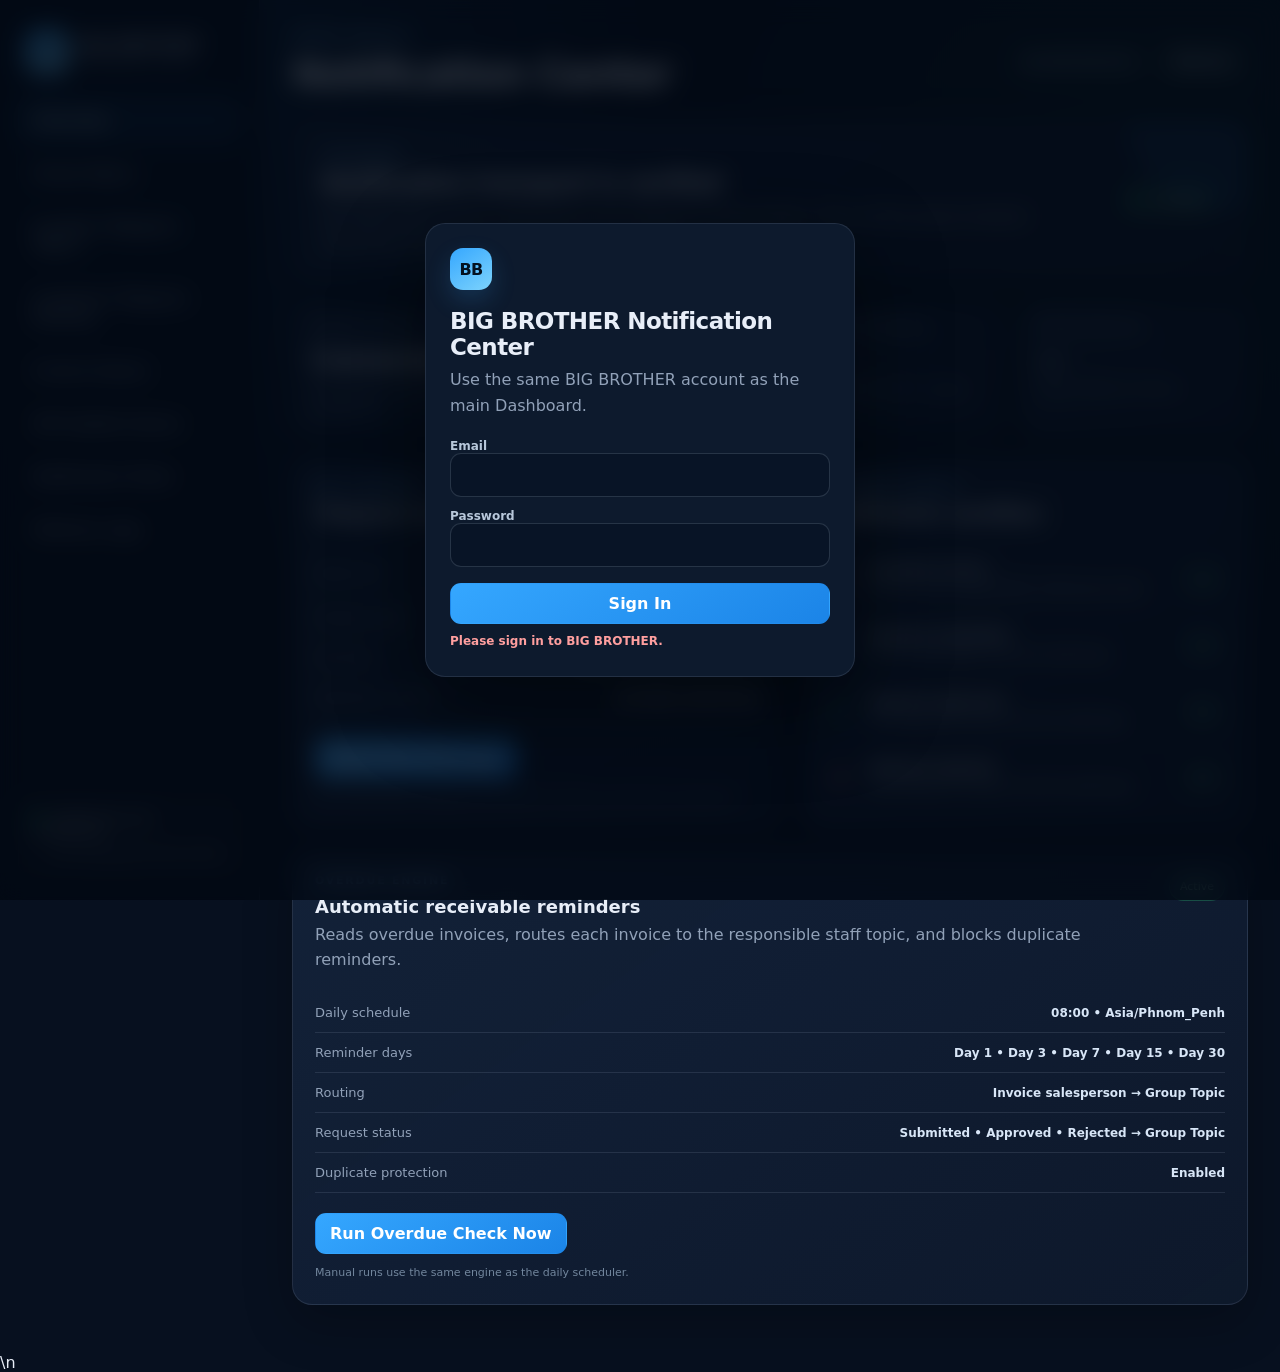
==== index.html @ 509728a0 "Load location Telegram routing manager" ====
<!doctype html>
<html lang="en">
<head>
  <meta charset="utf-8" />
  <meta name="viewport" content="width=device-width, initial-scale=1" />
  <meta name="theme-color" content="#0b1220" />
  <title>BIG BROTHER • Notification Center</title>
  <link rel="stylesheet" href="styles.css?v=20260920-artelegram2" />
  <link rel="stylesheet" href="admin.css?v=20260920-artelegram2" />
  <link rel="stylesheet" href="customer-invoice-routing-v1.css?v=20260920-artelegram2" />
</head>
<body>
  <div class="app-shell">
    <aside class="sidebar">
      <div class="brand">
        <div class="brand-mark">BB</div>
        <div>
          <strong>BIG BROTHER</strong>
          <span>Notification Center</span>
        </div>
      </div>

      <nav class="nav" aria-label="Notification Center navigation">
        <button class="nav-item active" data-page="overview">Overview</button>
        <button class="nav-item" data-page="staff">Group Topics</button>
        <button class="nav-item" data-page="customers">Customer Telegram Routing</button>
        <button class="nav-item" data-page="invoiceQueue">Invoice Queue</button>
        <button class="nav-item" data-page="arQueue">A/R Update Queue</button>
        <button class="nav-item" data-page="rules">Notification Rules</button>
        <button class="nav-item" data-page="logs">Delivery Logs</button>
      </nav>

      <div class="sidebar-note">
        <span class="dot ok"></span>
        Notification-only architecture
        <small>No invoice/payment write controls</small>
      </div>
    </aside>

    <main class="main">
      <header class="topbar">
        <div>
          <p class="eyebrow">ADMIN MODULE</p>
          <h1 id="pageTitle">Notification Center</h1>
        </div>
        <div class="topbar-actions">
          <span class="environment">BIG BROTHER DEV</span>
          <button id="refreshBtn" class="btn secondary">Refresh</button>
        </div>
      </header>

      <section class="page active" id="page-overview">
        <div class="hero panel">
          <div>
            <p class="eyebrow">TELEGRAM</p>
            <h2>Notification transport is verified</h2>
            <p>BIG BROTHER routes notifications into Telegram group topics. The control panel remains separated from all accounting write functions.</p>
          </div>
          <div class="hero-badge">
            <span class="dot ok"></span>
            Verified
          </div>
        </div>

        <div class="stats-grid">
          <article class="stat-card panel">
            <span>Telegram Delivery</span>
            <strong>Connected</strong>
            <small>Group/topic delivery supported</small>
          </article>
          <article class="stat-card panel">
            <span>Accounting Writes</span>
            <strong class="safe">Blocked</strong>
            <small>No clear / approve / reject via Telegram</small>
          </article>
          <article class="stat-card panel">
            <span>Group Topic Mappings</span>
            <strong id="staffCount">—</strong>
            <small>Responsible staff → group topic</small>
          </article>
          <article class="stat-card panel">
            <span>Recent Deliveries</span>
            <strong id="deliveryCount">—</strong>
            <small>Topic delivery history</small>
          </article>
        </div>

        <div class="two-col">
          <section class="panel section-card">
            <div class="section-head">
              <div>
                <p class="eyebrow">BOT CONTROL</p>
                <h3>Telegram notification bot</h3>
              </div>
              <span class="status-pill success">Transport verified</span>
            </div>
            <div class="detail-list">
              <div><span>Admin API</span><code>bb-notification-admin</code></div>
              <div><span>Routing mode</span><strong>Group Chat ID + Topic ID</strong></div>
              <div><span>Bot token</span><strong>Stored in Supabase Secrets</strong></div>
              <div><span>Repository access</span><strong>No token stored here</strong></div>
            </div>
            <button id="testMessageBtn" class="btn primary">Send Test Message</button>
            <p id="testMessageHint" class="hint">Use a Group Topic mapping's Test button to verify an exact topic destination.</p>
          </section>

          <section class="panel section-card">
            <div class="section-head">
              <div>
                <p class="eyebrow">PLANNED EVENTS</p>
                <h3>Notification workflow</h3>
              </div>
            </div>
            <div class="event-list">
              <div class="event-row"><span class="event-icon danger">!</span><div><strong>Overdue invoice</strong><small>Route to the responsible staff group topic</small></div><span class="status-pill pending">Next</span></div>
              <div class="event-row"><span class="event-icon">↗</span><div><strong>Request submitted</strong><small>Post confirmation into the staff topic</small></div><span class="status-pill pending">Planned</span></div>
              <div class="event-row"><span class="event-icon success">✓</span><div><strong>Request approved</strong><small>Post approval result into the staff topic</small></div><span class="status-pill pending">Planned</span></div>
              <div class="event-row"><span class="event-icon danger">×</span><div><strong>Request rejected</strong><small>Post rejection reason into the staff topic</small></div><span class="status-pill pending">Planned</span></div>
            </div>
          </section>
        </div>
      </section>

      <section class="page" id="page-staff">
        <div class="panel section-card">
          <div class="section-head">
            <div>
              <p class="eyebrow">TELEGRAM GROUP ROUTING</p>
              <h2>Staff ↔ Group Topic mapping</h2>
              <p>Map each responsible staff member to a topic inside your BIG BROTHER Telegram forum group.</p>
            </div>
            <button class="btn primary">Add Group Topic</button>
          </div>
          <div class="empty-state">
            <div class="empty-icon">#</div>
            <h3>No group topic mappings yet</h3>
            <p>Add a staff → group/topic route to begin tracking notifications as a team.</p>
          </div>
        </div>
      </section>

      <section class="page" id="page-customers">
        <div class="panel section-card">
          <div class="section-head">
            <div>
              <p class="eyebrow">CUSTOMER TELEGRAM ROUTING</p>
              <h2>Customer Telegram Routing</h2>
              <p>Choose which customers receive invoice pictures and A/R cleared updates, using one verified Telegram group/topic destination.</p>
            </div>
          </div>
          <div id="customerInvoiceRoutingContent" class="empty-state">
            <div class="empty-icon">✈</div>
            <h3>Loading customer routes…</h3>
            <p>Customer Telegram routing will appear here.</p>
          </div>
        </div>
      </section>

      <section class="page" id="page-invoiceQueue">
        <div class="panel section-card">
          <div class="section-head">
            <div>
              <p class="eyebrow">TELEGRAM INVOICE DELIVERY</p>
              <h2>Invoice Queue</h2>
              <p>Exact invoice jobs created after accounting confirms Send Invoice. The bot never scans customers to guess what to send.</p>
            </div>
          </div>
          <div id="invoiceQueueContent" class="empty-state">
            <div class="empty-icon">≡</div>
            <h3>No invoice jobs yet</h3>
            <p>Completed invoices confirmed for Telegram will appear here.</p>
          </div>
        </div>
      </section>

      <section class="page" id="page-arQueue">
        <div class="panel section-card">
          <div class="section-head">
            <div>
              <p class="eyebrow">CUSTOMER RECEIVABLE UPDATES</p>
              <h2>A/R Update Queue</h2>
              <p>Exact payment events confirmed by accounting. The bot sends cleared-invoice information and the customer's latest outstanding only after staff confirmation.</p>
            </div>
          </div>
          <div id="arQueueContent" class="empty-state">
            <div class="empty-icon">≡</div>
            <h3>No A/R update jobs yet</h3>
            <p>Eligible cleared receivables confirmed for Telegram will appear here.</p>
          </div>
        </div>
      </section>

      <section class="page" id="page-rules">
        <div class="panel section-card">
          <div class="section-head">
            <div>
              <p class="eyebrow">RULES</p>
              <h2>Notification controls</h2>
              <p>These controls are saved in Supabase and evaluated by the notification service.</p>
            </div>
          </div>
          <div class="rules-list">
            <label class="rule-row"><div><strong>Overdue invoice alerts</strong><small>Post when an assigned invoice becomes overdue.</small></div><input type="checkbox" checked disabled /></label>
            <label class="rule-row"><div><strong>Request submitted confirmation</strong><small>Post when the staff request reaches the system.</small></div><input type="checkbox" checked disabled /></label>
            <label class="rule-row"><div><strong>Approved result</strong><small>Post after admin approval.</small></div><input type="checkbox" checked disabled /></label>
            <label class="rule-row"><div><strong>Rejected result</strong><small>Post the rejection result and reason.</small></div><input type="checkbox" checked disabled /></label>
            <label class="rule-row"><div><strong>Customer invoice sharing</strong><small>Allow confirmed invoice pictures to be sent only to customers with Telegram Invoice enabled.</small></div><input type="checkbox" checked disabled /></label>
            <label class="rule-row"><div><strong>Customer A/R cleared updates</strong><small>After accounting fully clears an invoice, offer a Telegram update with the cleared invoice and latest customer outstanding.</small></div><input type="checkbox" checked disabled /></label>
          </div>
          <div class="reminder-box">
            <strong>Default overdue reminder plan</strong>
            <div class="chips"><span>Day 1</span><span>Day 3</span><span>Day 7</span><span>Day 15</span><span>Day 30</span></div>
            <small>Duplicate protection will prevent the same reminder from being sent twice.</small>
          </div>
        </div>
      </section>

      <section class="page" id="page-logs">
        <div class="panel section-card">
          <div class="section-head">
            <div>
              <p class="eyebrow">DELIVERY LOG</p>
              <h2>Telegram group/topic history</h2>
              <p>Successful and failed topic deliveries appear here without exposing the bot token.</p>
            </div>
          </div>
          <div class="empty-state">
            <div class="empty-icon">≡</div>
            <h3>No Telegram deliveries logged yet</h3>
            <p>Send a topic test notification and it will appear here.</p>
          </div>
        </div>
      </section>
    </main>
  </div>

  <div id="toast" class="toast" role="status" aria-live="polite"></div>
  <script src="app.js?v=20260920-artelegram2"></script>
  <script src="group-routing-v1.js?v=20260919-3"></script>
  <script src="customer-invoice-routing-v1.js?v=20260920-artelegram2"></script>
  <script src="customer-ar-routing-v1.js?v=20260920-artelegram2"></script>
  <script src="overdue-v1.js?v=20260920-artelegram2"></script>
<script src="location-routing-v1.js?v=20261002-1"></script>\n</body>
</html>
---- styles.css ----
@import url("admin.css");

:root {
  color-scheme: dark;
  --bg: #07101f;
  --panel: rgba(15, 26, 45, 0.88);
  --panel-2: rgba(20, 35, 59, 0.92);
  --border: rgba(148, 163, 184, 0.16);
  --text: #e8eef8;
  --muted: #91a1b8;
  --primary: #35a7ff;
  --primary-2: #1b84e7;
  --success: #33d17a;
  --danger: #ff6b6b;
  --warning: #f5c451;
  --shadow: 0 18px 50px rgba(0, 0, 0, 0.24);
  font-family: Inter, ui-sans-serif, system-ui, -apple-system, BlinkMacSystemFont, "Segoe UI", sans-serif;
}

* { box-sizing: border-box; }
body {
  margin: 0;
  min-height: 100vh;
  background:
    radial-gradient(circle at 10% 5%, rgba(53,167,255,.13), transparent 30%),
    radial-gradient(circle at 90% 15%, rgba(51,209,122,.08), transparent 28%),
    var(--bg);
  color: var(--text);
}
button, input { font: inherit; }
button { color: inherit; }

.app-shell { min-height: 100vh; display: grid; grid-template-columns: 260px 1fr; }
.sidebar {
  border-right: 1px solid var(--border);
  background: rgba(6, 14, 27, .86);
  backdrop-filter: blur(18px);
  padding: 24px 18px;
  position: sticky;
  top: 0;
  height: 100vh;
  display: flex;
  flex-direction: column;
}
.brand { display: flex; align-items: center; gap: 12px; padding: 6px 8px 26px; }
.brand-mark {
  width: 42px; height: 42px; display: grid; place-items: center;
  border-radius: 13px; font-weight: 900; letter-spacing: -.04em;
  background: linear-gradient(145deg, var(--primary), #7dd3fc);
  color: #041120; box-shadow: 0 10px 24px rgba(53,167,255,.18);
}
.brand strong { display: block; font-size: 14px; letter-spacing: .08em; }
.brand span { display: block; color: var(--muted); font-size: 12px; margin-top: 2px; }
.nav { display: grid; gap: 8px; }
.nav-item {
  border: 1px solid transparent; background: transparent; text-align: left;
  padding: 12px 14px; border-radius: 12px; cursor: pointer; color: #b8c6d9;
  transition: .18s ease;
}
.nav-item:hover { background: rgba(255,255,255,.035); }
.nav-item.active { color: white; border-color: rgba(53,167,255,.25); background: rgba(53,167,255,.11); }
.sidebar-note {
  margin-top: auto; border: 1px solid var(--border); background: rgba(255,255,255,.025);
  padding: 14px; border-radius: 14px; font-size: 12px; color: #cbd5e1;
}
.sidebar-note small { display: block; margin: 7px 0 0 18px; color: var(--muted); line-height: 1.4; }
.dot { width: 9px; height: 9px; border-radius: 50%; display: inline-block; margin-right: 8px; background: var(--muted); box-shadow: 0 0 0 4px rgba(148,163,184,.08); }
.dot.ok { background: var(--success); box-shadow: 0 0 0 4px rgba(51,209,122,.09); }

.main { min-width: 0; padding: 28px 32px 48px; }
.topbar { display: flex; align-items: center; justify-content: space-between; gap: 18px; margin-bottom: 24px; }
h1, h2, h3, p { margin-top: 0; }
h1 { margin-bottom: 0; font-size: clamp(26px, 3vw, 38px); letter-spacing: -.04em; }
h2 { margin-bottom: 8px; font-size: 23px; letter-spacing: -.025em; }
h3 { margin-bottom: 5px; font-size: 18px; }
p { color: var(--muted); line-height: 1.6; }
.eyebrow { margin: 0 0 6px; font-size: 11px; letter-spacing: .16em; font-weight: 800; color: #7fbff3; }
.topbar-actions { display: flex; align-items: center; gap: 10px; }
.environment { font-size: 12px; color: #a9bdd5; border: 1px solid var(--border); background: rgba(255,255,255,.025); border-radius: 999px; padding: 8px 11px; }
.panel { background: linear-gradient(145deg, var(--panel-2), var(--panel)); border: 1px solid var(--border); border-radius: 20px; box-shadow: var(--shadow); }
.hero { display: flex; align-items: center; justify-content: space-between; gap: 24px; padding: 26px 28px; margin-bottom: 18px; overflow: hidden; position: relative; }
.hero::after { content: ""; position: absolute; width: 190px; height: 190px; right: -70px; top: -100px; border-radius: 50%; background: rgba(53,167,255,.12); filter: blur(4px); }
.hero p:last-child { margin-bottom: 0; max-width: 800px; }
.hero-badge { flex: 0 0 auto; border: 1px solid rgba(51,209,122,.22); background: rgba(51,209,122,.08); padding: 10px 14px; border-radius: 999px; font-size: 13px; color: #bcf5d0; z-index: 1; }
.stats-grid { display: grid; grid-template-columns: repeat(4, minmax(0,1fr)); gap: 14px; margin-bottom: 18px; }
.stat-card { padding: 19px; min-height: 128px; display: flex; flex-direction: column; }
.stat-card span { color: var(--muted); font-size: 12px; }
.stat-card strong { font-size: 24px; margin: 12px 0 7px; letter-spacing: -.025em; }
.stat-card strong.safe { color: #8ef0b4; }
.stat-card small { color: #70839b; line-height: 1.4; }
.two-col { display: grid; grid-template-columns: minmax(0,1.05fr) minmax(0,.95fr); gap: 18px; }
.section-card { padding: 22px; }
.section-head { display: flex; align-items: flex-start; justify-content: space-between; gap: 18px; margin-bottom: 20px; }
.section-head p:last-child { margin-bottom: 0; }
.status-pill { border-radius: 999px; font-size: 11px; padding: 7px 10px; white-space: nowrap; border: 1px solid var(--border); color: #b8c5d6; }
.status-pill.success { color: #baf4cf; border-color: rgba(51,209,122,.22); background: rgba(51,209,122,.07); }
.status-pill.pending { color: #f4dda2; border-color: rgba(245,196,81,.18); background: rgba(245,196,81,.06); }
.detail-list { display: grid; gap: 0; margin: 8px 0 20px; }
.detail-list > div { display: flex; align-items: center; justify-content: space-between; gap: 18px; padding: 12px 0; border-bottom: 1px solid var(--border); }
.detail-list span { color: var(--muted); font-size: 13px; }
.detail-list strong, .detail-list code { font-size: 12px; text-align: right; color: #d8e6f7; }
.detail-list code { background: rgba(255,255,255,.035); padding: 5px 7px; border-radius: 7px; }
.btn { border-radius: 11px; border: 1px solid var(--border); padding: 10px 14px; cursor: pointer; transition: .16s ease; }
.btn:disabled { opacity: .45; cursor: not-allowed; }
.btn.primary { background: linear-gradient(145deg, var(--primary), var(--primary-2)); color: white; border-color: transparent; font-weight: 750; }
.btn.primary:not(:disabled):hover { transform: translateY(-1px); filter: brightness(1.06); }
.btn.secondary { background: rgba(255,255,255,.035); color: #d6e2f2; }
.btn.secondary:hover { background: rgba(255,255,255,.065); }
.hint { font-size: 11px; margin: 10px 0 0; color: #72869d; }
.event-list { display: grid; gap: 4px; }
.event-row { display: grid; grid-template-columns: 34px 1fr auto; gap: 10px; align-items: center; padding: 12px 0; border-bottom: 1px solid var(--border); }
.event-row:last-child { border-bottom: 0; }
.event-row strong { display: block; font-size: 13px; margin-bottom: 2px; }
.event-row small { color: var(--muted); line-height: 1.35; }
.event-icon { width: 29px; height: 29px; display: grid; place-items: center; border-radius: 9px; background: rgba(53,167,255,.08); color: #8fcaf7; font-weight: 900; }
.event-icon.success { color: #8ef0b4; background: rgba(51,209,122,.08); }
.event-icon.danger { color: #ff9a9a; background: rgba(255,107,107,.08); }
.page { display: none; }
.page.active { display: block; animation: fade .18s ease; }
@keyframes fade { from { opacity: .5; transform: translateY(3px); } to { opacity: 1; transform: translateY(0); } }
.empty-state { padding: 64px 20px; text-align: center; border: 1px dashed rgba(148,163,184,.18); border-radius: 16px; background: rgba(255,255,255,.018); }
.empty-icon { width: 52px; height: 52px; border-radius: 15px; display: grid; place-items: center; margin: 0 auto 14px; background: rgba(53,167,255,.09); border: 1px solid rgba(53,167,255,.15); color: #8ccafa; font-weight: 900; font-size: 21px; }
.empty-state p { margin: 0; font-size: 13px; }
.rules-list { display: grid; gap: 10px; }
.rule-row { display: flex; align-items: center; justify-content: space-between; gap: 22px; border: 1px solid var(--border); background: rgba(255,255,255,.018); padding: 16px; border-radius: 14px; }
.rule-row strong, .rule-row small { display: block; }
.rule-row strong { font-size: 13px; margin-bottom: 4px; }
.rule-row small { color: var(--muted); line-height: 1.4; }
.rule-row input { width: 18px; height: 18px; accent-color: var(--primary); }
.reminder-box { margin-top: 18px; border: 1px solid rgba(53,167,255,.16); background: rgba(53,167,255,.05); border-radius: 15px; padding: 17px; }
.reminder-box > strong { display: block; font-size: 13px; }
.reminder-box small { color: var(--muted); }
.chips { display: flex; flex-wrap: wrap; gap: 8px; margin: 12px 0; }
.chips span { border: 1px solid rgba(53,167,255,.18); background: rgba(53,167,255,.07); color: #a7d8fb; border-radius: 999px; padding: 6px 9px; font-size: 11px; }
.toast { position: fixed; right: 22px; bottom: 22px; max-width: 360px; opacity: 0; pointer-events: none; transform: translateY(10px); transition: .2s ease; background: #111f34; border: 1px solid var(--border); box-shadow: var(--shadow); color: #dbe8f7; padding: 12px 14px; border-radius: 12px; font-size: 12px; }
.toast.show { opacity: 1; transform: translateY(0); }

@media (max-width: 1050px) {
  .stats-grid { grid-template-columns: repeat(2, minmax(0,1fr)); }
  .two-col { grid-template-columns: 1fr; }
}
@media (max-width: 760px) {
  .app-shell { grid-template-columns: 1fr; }
  .sidebar { position: static; height: auto; border-right: 0; border-bottom: 1px solid var(--border); padding: 15px; }
  .brand { padding-bottom: 14px; }
  .nav { display: flex; overflow-x: auto; }
  .nav-item { flex: 0 0 auto; white-space: nowrap; }
  .sidebar-note { display: none; }
  .main { padding: 20px 15px 36px; }
  .topbar { align-items: flex-start; }
  .environment { display: none; }
  .hero { align-items: flex-start; flex-direction: column; }
  .stats-grid { grid-template-columns: 1fr; }
  .detail-list > div { align-items: flex-start; flex-direction: column; gap: 5px; }
  .detail-list strong, .detail-list code { text-align: left; }
  .section-head { flex-direction: column; }
}
---- admin.css ----
.auth-gate,
.modal-backdrop {
  position: fixed;
  inset: 0;
  z-index: 9999;
  display: grid;
  place-items: center;
  padding: 18px;
  background: rgba(2, 8, 18, .78);
  backdrop-filter: blur(12px);
}

.auth-card,
.modal-card {
  width: min(500px, 100%);
  border: 1px solid var(--border);
  border-radius: 20px;
  background: #0d1a2d;
  box-shadow: 0 28px 90px rgba(0, 0, 0, .45);
  padding: 24px;
}

.auth-card { width: min(430px, 100%); }
.auth-logo { margin-bottom: 18px; }
.auth-card h2 { margin-bottom: 7px; }
.auth-card p { margin-bottom: 20px; }
.auth-card label,
.form-grid label {
  display: grid;
  gap: 7px;
  margin-top: 12px;
  color: #b8c8db;
  font-size: 12px;
  font-weight: 800;
}

.auth-card input,
.form-grid input,
.form-grid select {
  width: 100%;
  min-height: 44px;
  border: 1px solid rgba(148, 163, 184, .22);
  border-radius: 11px;
  background: #081426;
  color: #e8eef8;
  padding: 10px 12px;
  outline: none;
}

.auth-card input:focus,
.form-grid input:focus,
.form-grid select:focus {
  border-color: rgba(53, 167, 255, .58);
  box-shadow: 0 0 0 3px rgba(53, 167, 255, .08);
}

.auth-card .btn { width: 100%; margin-top: 16px; }
.auth-error,
.form-error {
  min-height: 18px;
  margin-top: 10px;
  color: #ff9f9f;
  font-size: 12px;
  font-weight: 700;
}

.icon-btn {
  width: 36px;
  height: 36px;
  border: 1px solid var(--border);
  border-radius: 10px;
  background: rgba(255,255,255,.035);
  color: #cbd8e8;
  cursor: pointer;
  font-size: 22px;
  line-height: 1;
}

.form-grid { display: grid; }
.check-line {
  display: flex !important;
  align-items: center;
  gap: 8px !important;
}
.check-line input { width: 18px; min-height: 18px; margin: 0; }
.modal-actions { display: flex; justify-content: flex-end; gap: 10px; margin-top: 20px; }

.staff-table-wrap,
.logs-table-wrap {
  border: 1px solid var(--border);
  border-radius: 16px;
  overflow: hidden;
}

.data-table { width: 100%; }
.data-row {
  display: grid;
  grid-template-columns: minmax(190px, 1.1fr) minmax(190px, 1fr) minmax(100px, .55fr) minmax(230px, 1fr);
  gap: 14px;
  align-items: center;
  padding: 14px 16px;
  border-bottom: 1px solid var(--border);
}
.data-row:last-child { border-bottom: 0; }
.data-head {
  background: rgba(255,255,255,.03);
  color: #7f93ac;
  font-size: 10px;
  font-weight: 900;
  letter-spacing: .08em;
  text-transform: uppercase;
}
.data-row > span { min-width: 0; }
.data-row > span > strong,
.data-row > span > small { display: block; }
.data-row > span > strong { font-size: 12px; color: #dde9f7; }
.data-row > span > small { margin-top: 4px; color: #72869e; font-size: 10px; overflow-wrap: anywhere; }
.row-actions { display: flex; flex-wrap: wrap; justify-content: flex-end; gap: 6px; }
.row-actions .btn { padding: 7px 9px; font-size: 10px; }

.log-row { grid-template-columns: minmax(150px,.8fr) minmax(220px,1.25fr) minmax(180px,1fr) minmax(120px,.65fr); }
.log-error { color: #ff9f9f !important; }
.compact { padding: 7px 10px; font-size: 11px; margin-top: 12px; }

.toast.success { border-color: rgba(51,209,122,.26); }
.toast.error { border-color: rgba(255,107,107,.28); color: #ffd4d4; }

@media (max-width: 900px) {
  .staff-table-wrap,
  .logs-table-wrap { overflow-x: auto; }
  .data-table { min-width: 830px; }
}

@media (max-width: 600px) {
  .auth-card,
  .modal-card { padding: 20px; }
  .modal-actions { flex-direction: column-reverse; }
  .modal-actions .btn { width: 100%; }
}
---- customer-invoice-routing-v1.css ----
/* BIG BROTHER Notification Center — Customer Invoice Routing V1 */

.customer-routing-wrap,
.invoice-queue-wrap{
  display:grid;
  gap:14px;
}

.customer-route-toolbar{
  display:grid;
  gap:12px;
}

.customer-route-stats{
  display:flex;
  flex-wrap:wrap;
  gap:10px;
}

.customer-route-stats > span{
  min-width:140px;
  border:1px solid var(--border);
  border-radius:13px;
  background:rgba(255,255,255,.02);
  padding:12px 14px;
}

.customer-route-stats strong,
.customer-route-stats small{
  display:block;
}

.customer-route-stats strong{
  color:#e4eef9;
  font-size:18px;
}

.customer-route-stats small{
  margin-top:3px;
  color:#71869e;
  font-size:10px;
}

.customer-route-filters{
  display:grid;
  grid-template-columns:minmax(0,1fr) auto;
  gap:10px;
  align-items:center;
}

.customer-route-filters .customer-route-search{
  width:100%;
  min-height:44px;
  border:1px solid rgba(148,163,184,.22);
  border-radius:11px;
  background:#081426;
  color:#e8eef8;
  padding:10px 12px;
  outline:none;
}

.customer-route-filters .customer-route-search:focus{
  border-color:rgba(53,167,255,.58);
  box-shadow:0 0 0 3px rgba(53,167,255,.08);
}

.customer-enabled-filter{
  display:flex;
  align-items:center;
  gap:7px;
  color:#aebed1;
  font-size:11px;
  font-weight:800;
  white-space:nowrap;
}

.customer-enabled-filter input{
  width:17px;
  height:17px;
  accent-color:var(--primary);
}

.customer-table-wrap,
.invoice-queue-table-wrap{
  overflow:auto;
  border:1px solid var(--border);
  border-radius:16px;
}

.customer-route-table{
  min-width:980px;
}

.customer-route-row{
  grid-template-columns:
    minmax(190px,1.1fr)
    minmax(220px,1.25fr)
    minmax(130px,.7fr)
    minmax(150px,.8fr)
    minmax(190px,.9fr);
}

.invoice-queue-table{
  min-width:1150px;
}

.invoice-queue-row{
  grid-template-columns:
    minmax(150px,.8fr)
    minmax(190px,1fr)
    minmax(190px,1fr)
    minmax(200px,1fr)
    minmax(150px,.8fr)
    minmax(110px,.55fr);
}

.customer-route-empty{
  padding:34px 18px;
  color:#768ba3;
  font-size:12px;
  text-align:center;
}

.customer-route-modal{
  width:min(560px,100%);
}

.customer-send-toggle{
  margin:0 0 6px !important;
  padding:14px;
  border:1px solid rgba(53,167,255,.16);
  border-radius:13px;
  background:rgba(53,167,255,.05);
}

.customer-send-toggle span{
  display:grid;
  gap:4px;
}

.customer-send-toggle strong{
  color:#e0ebf8;
  font-size:12px;
}

.customer-send-toggle small{
  color:#7f93aa;
  font-size:10px;
  line-height:1.4;
}

.customer-route-help{
  margin:12px 0 0;
}

.invoice-queue-stats{
  margin-bottom:0;
}

@media(max-width:760px){
  .customer-route-filters{
    grid-template-columns:1fr;
  }

  .customer-route-stats > span{
    flex:1 1 120px;
    min-width:0;
  }
}


.customer-topic-discovery-action{margin-top:9px}
.customer-topic-discovery-results{margin-top:9px;color:#7f93aa;font-size:10px;line-height:1.45}
.customer-topic-discovery-list{display:grid;gap:6px;margin-top:8px}
.customer-topic-choice{text-align:left;width:100%;white-space:normal;line-height:1.35}


.customer-routing-flags{
  display:flex;
  flex-wrap:wrap;
  align-items:center;
  gap:6px;
}
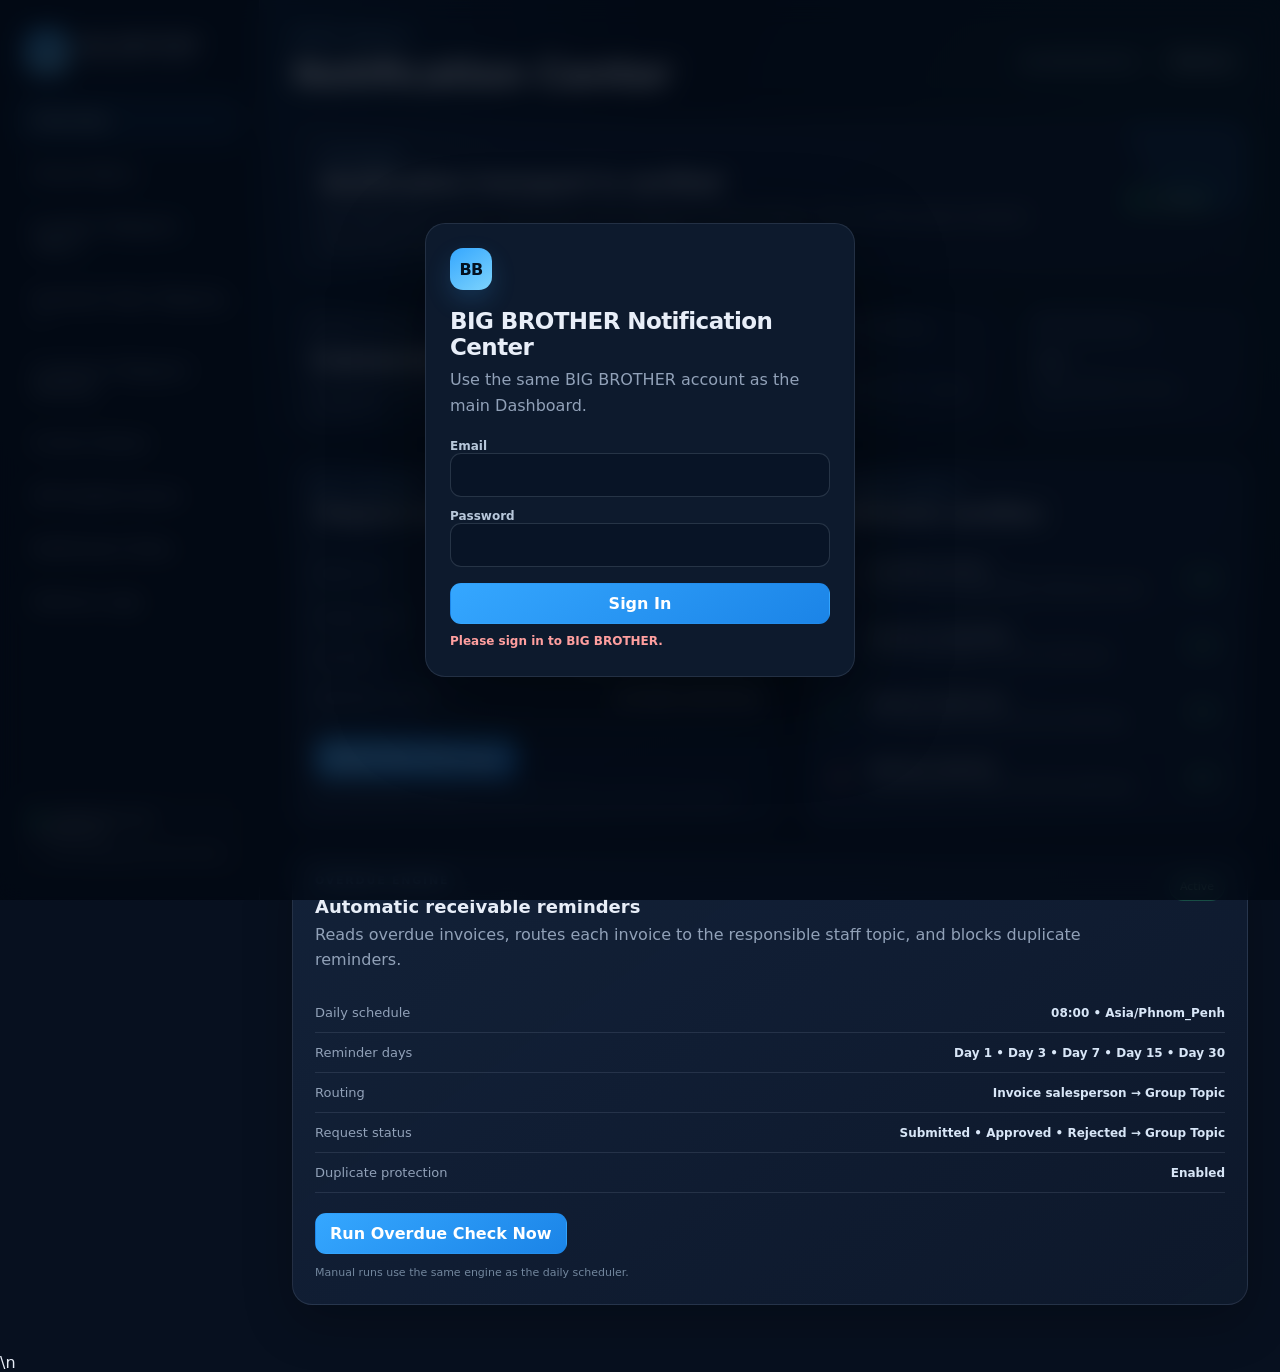
==== commit 4b33ffb3: "Link Assistant Topic Mapping from Telegram Notification Center" ====
--- a/index.html
+++ b/index.html
@@ -23,6 +23,7 @@
       <nav class="nav" aria-label="Notification Center navigation">
         <button class="nav-item active" data-page="overview">Overview</button>
         <button class="nav-item" data-page="staff">Group Topics</button>
+        <a class="nav-item" href="https://angsokhey11-cloud.github.io/big-brother-admin-work/assistant-topic-mapping.html" style="text-decoration:none;display:block">Assistant Topic Mapping ↗</a>
         <button class="nav-item" data-page="customers">Customer Telegram Routing</button>
         <button class="nav-item" data-page="invoiceQueue">Invoice Queue</button>
         <button class="nav-item" data-page="arQueue">A/R Update Queue</button>
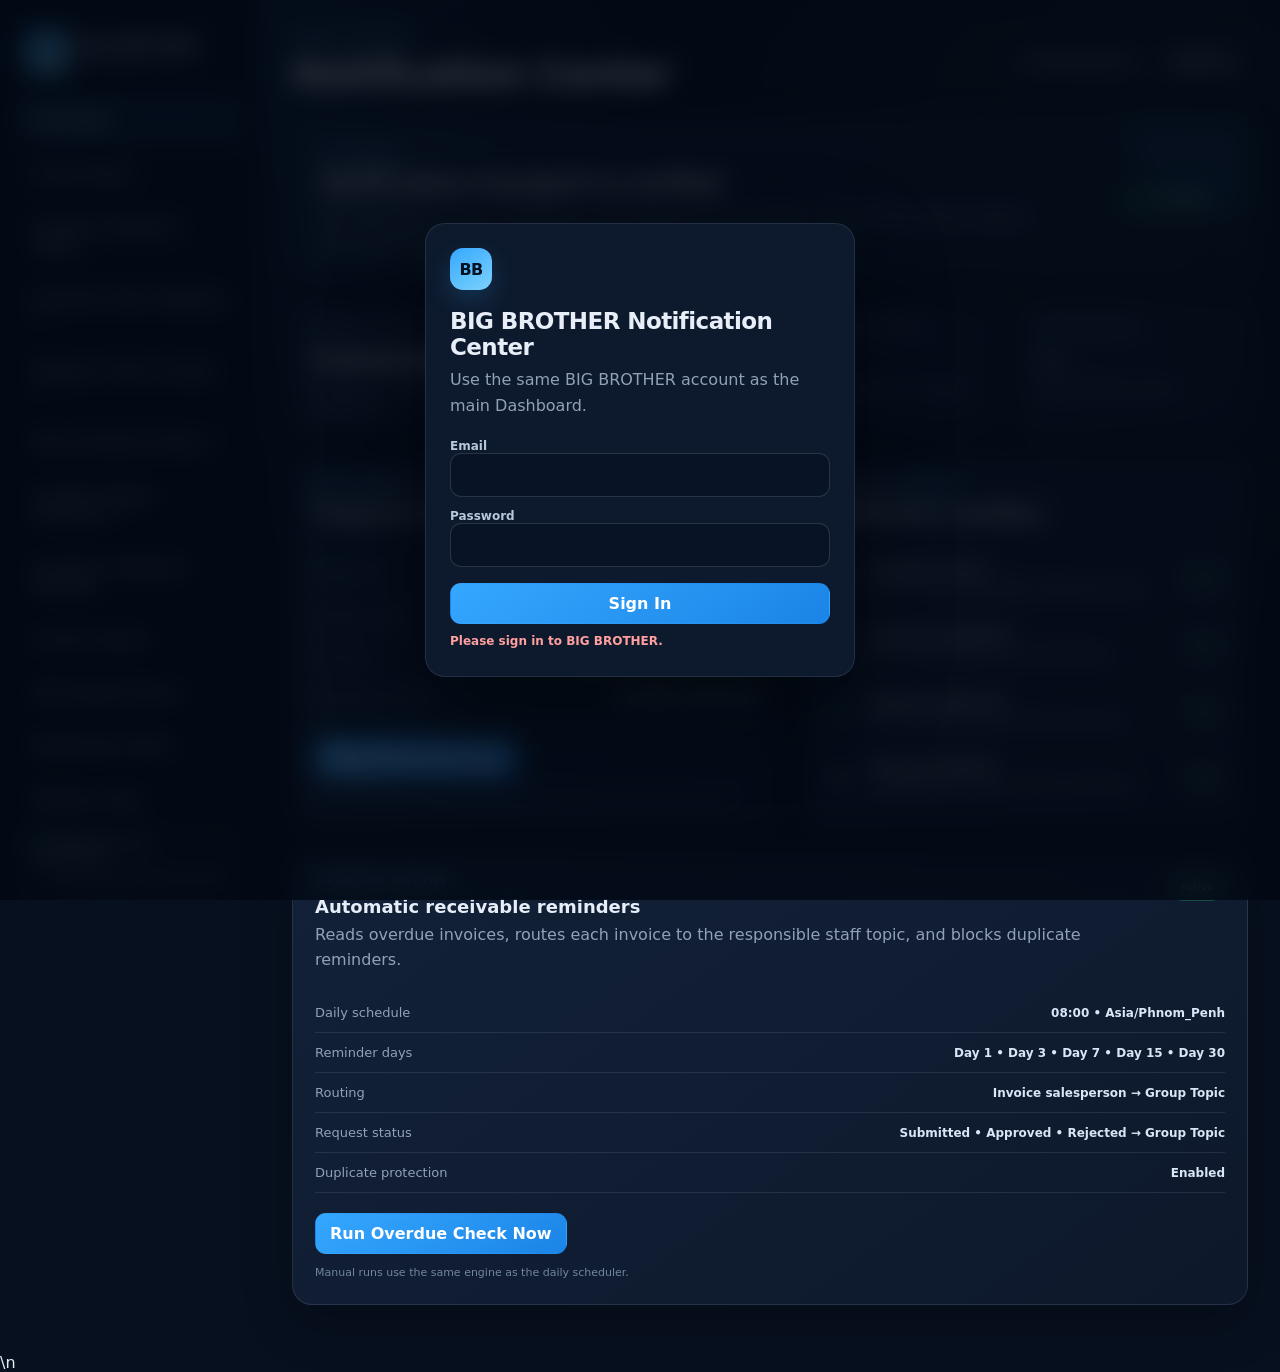
==== commit 40672ed5: "Add all Bank Assistant management tools to Notification Center navigation" ====
--- a/index.html
+++ b/index.html
@@ -24,6 +24,9 @@
         <button class="nav-item active" data-page="overview">Overview</button>
         <button class="nav-item" data-page="staff">Group Topics</button>
         <a class="nav-item" href="https://angsokhey11-cloud.github.io/big-brother-admin-work/assistant-topic-mapping.html" style="text-decoration:none;display:block">Assistant Topic Mapping ↗</a>
+  <a class="nav-item" href="https://angsokhey11-cloud.github.io/big-brother-admin-work/telegram-team-groups.html" style="text-decoration:none;display:block">Telegram Team Groups ↗</a>
+  <a class="nav-item" href="https://angsokhey11-cloud.github.io/big-brother-admin-work/bank-assistant-setup.html" style="text-decoration:none;display:block">Bank Assistant Setup ↗</a>
+  <a class="nav-item" href="https://angsokhey11-cloud.github.io/big-brother-admin-work/customer-bank-directory.html" style="text-decoration:none;display:block">Customer Bank Directory ↗</a>
         <button class="nav-item" data-page="customers">Customer Telegram Routing</button>
         <button class="nav-item" data-page="invoiceQueue">Invoice Queue</button>
         <button class="nav-item" data-page="arQueue">A/R Update Queue</button>
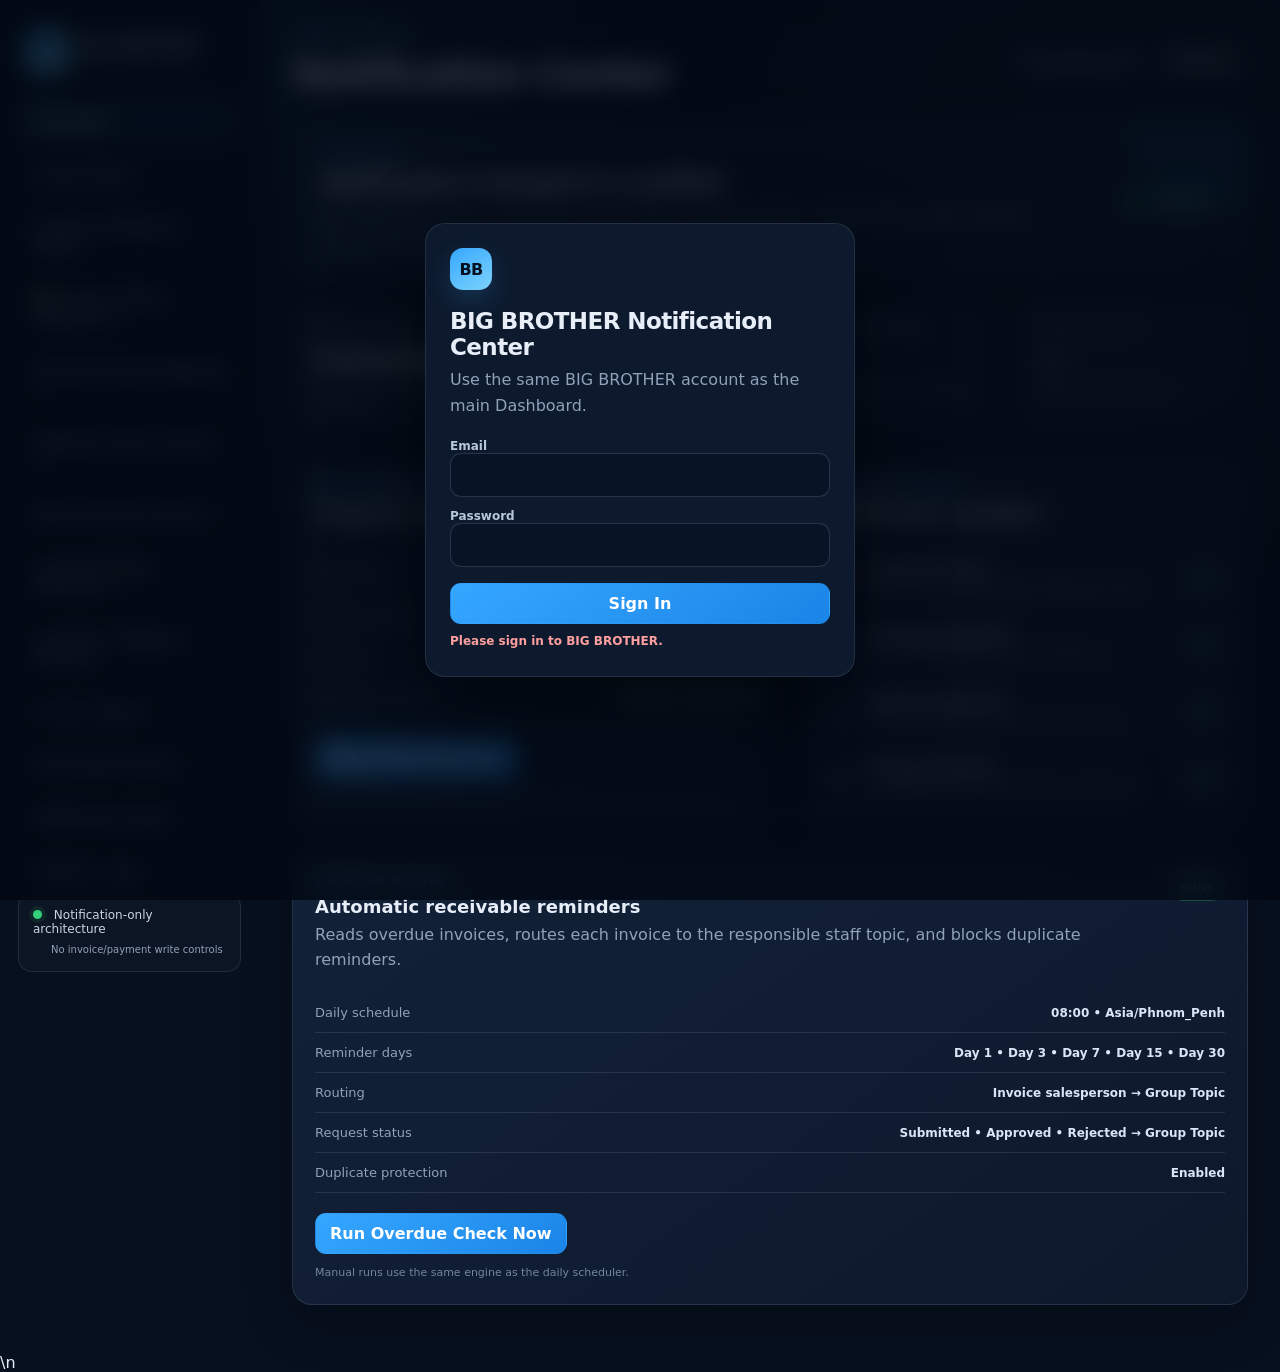
==== commit 9d6a3bc1: "Expose Invoice Photo Organizer under Telegram Manager navigation" ====
--- a/index.html
+++ b/index.html
@@ -23,6 +23,7 @@
       <nav class="nav" aria-label="Notification Center navigation">
         <button class="nav-item active" data-page="overview">Overview</button>
         <button class="nav-item" data-page="staff">Group Topics</button>
+        <a class="nav-item" href="invoice-photo-organizer.html" style="text-decoration:none;display:block">📸 Invoice Photo Organizer ↗</a>
         <a class="nav-item" href="https://angsokhey11-cloud.github.io/big-brother-admin-work/assistant-topic-mapping.html" style="text-decoration:none;display:block">Assistant Topic Mapping ↗</a>
   <a class="nav-item" href="https://angsokhey11-cloud.github.io/big-brother-admin-work/telegram-team-groups.html" style="text-decoration:none;display:block">Telegram Team Groups ↗</a>
   <a class="nav-item" href="https://angsokhey11-cloud.github.io/big-brother-admin-work/bank-assistant-setup.html" style="text-decoration:none;display:block">Bank Assistant Setup ↗</a>
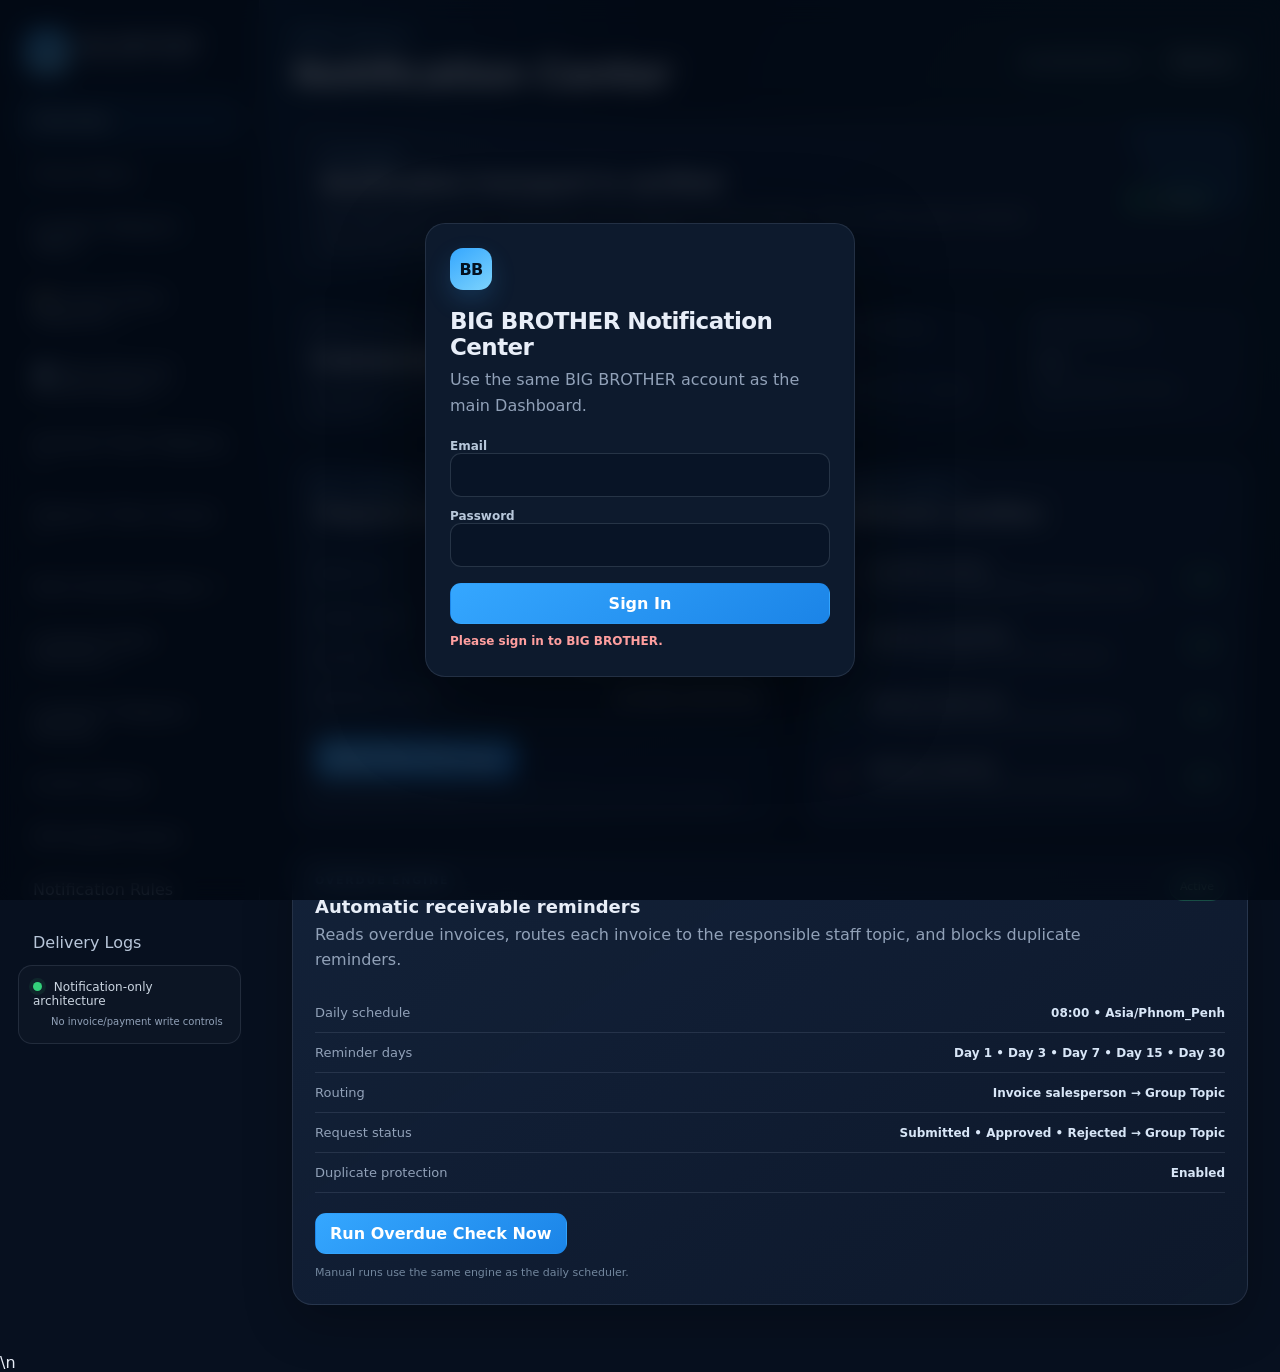
==== commit 49c962fa: "Add Bank Assistant personal review routing to Telegram Manager navigation" ====
--- a/index.html
+++ b/index.html
@@ -24,6 +24,7 @@
         <button class="nav-item active" data-page="overview">Overview</button>
         <button class="nav-item" data-page="staff">Group Topics</button>
         <a class="nav-item" href="invoice-photo-organizer.html" style="text-decoration:none;display:block">📸 Invoice Photo Organizer ↗</a>
+          <a class="nav-item" href="bank-review-routing.html" style="text-decoration:none;display:block">🏦 Bank Personal Review Routes ↗</a>
         <a class="nav-item" href="https://angsokhey11-cloud.github.io/big-brother-admin-work/assistant-topic-mapping.html" style="text-decoration:none;display:block">Assistant Topic Mapping ↗</a>
   <a class="nav-item" href="https://angsokhey11-cloud.github.io/big-brother-admin-work/telegram-team-groups.html" style="text-decoration:none;display:block">Telegram Team Groups ↗</a>
   <a class="nav-item" href="https://angsokhey11-cloud.github.io/big-brother-admin-work/bank-assistant-setup.html" style="text-decoration:none;display:block">Bank Assistant Setup ↗</a>
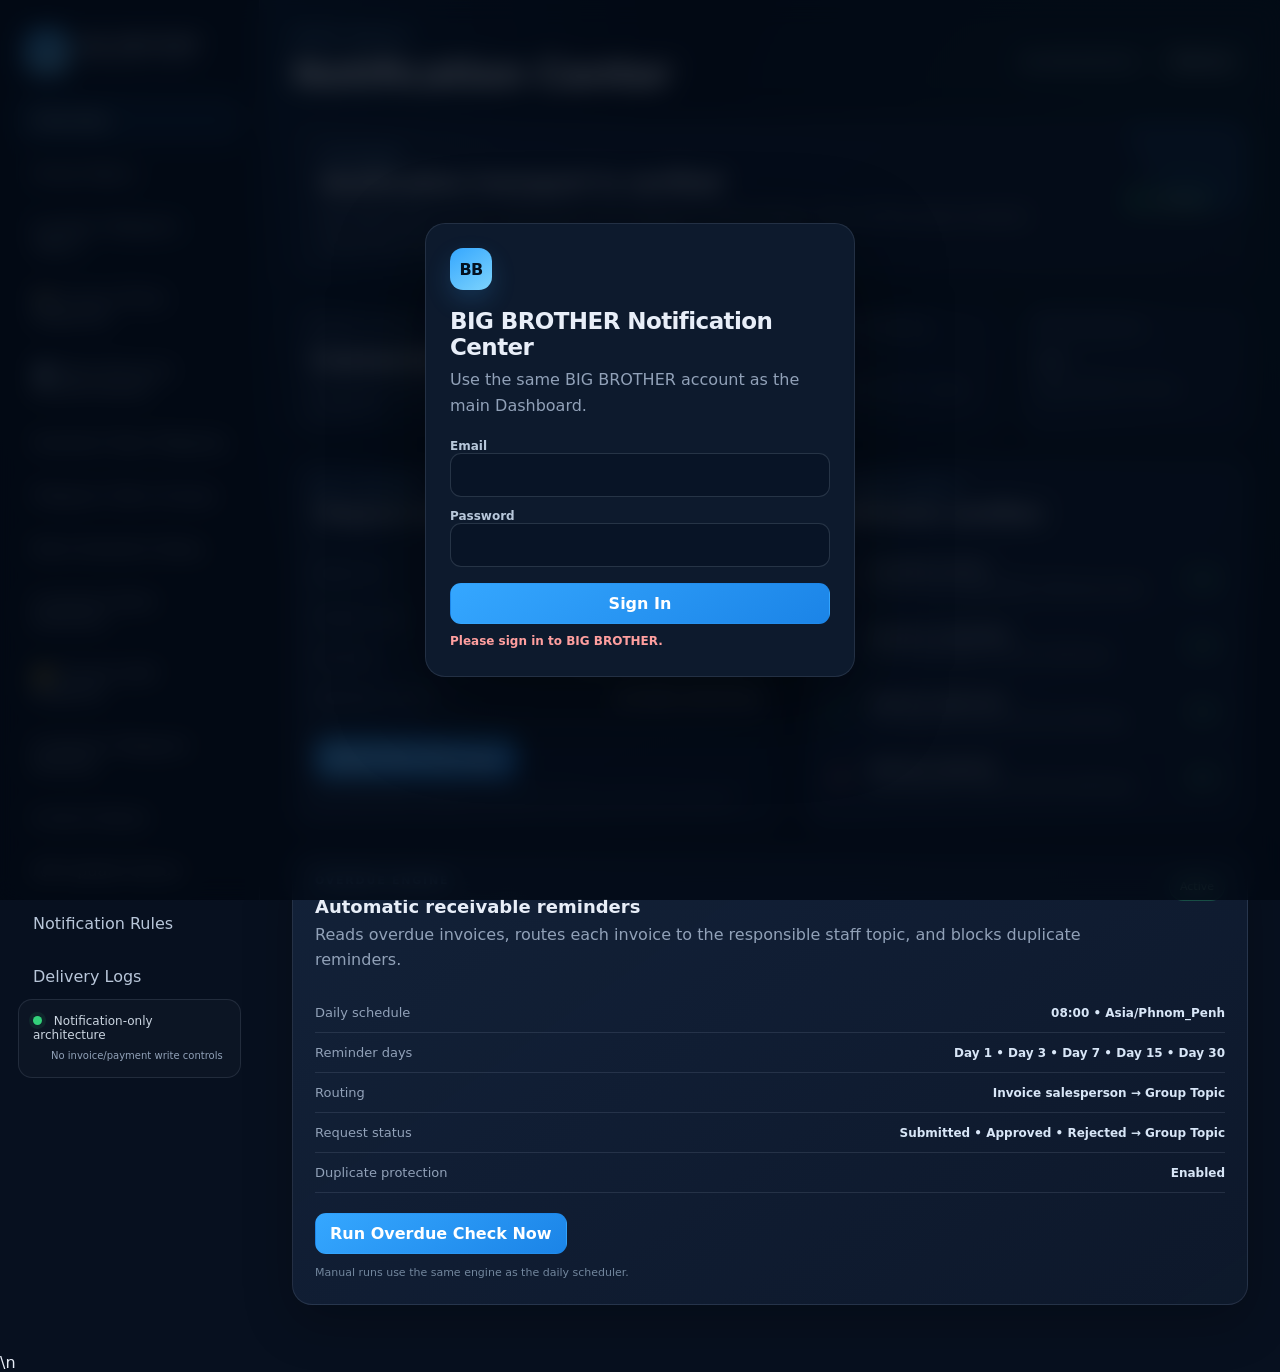
==== commit 68c5cb30: "feat(telegram): route linked admin tools into the existing workspace sidebar and iframe panel" ====
--- a/index.html
+++ b/index.html
@@ -23,12 +23,13 @@
       <nav class="nav" aria-label="Notification Center navigation">
         <button class="nav-item active" data-page="overview">Overview</button>
         <button class="nav-item" data-page="staff">Group Topics</button>
-        <a class="nav-item" href="invoice-photo-organizer.html" style="text-decoration:none;display:block">📸 Invoice Photo Organizer ↗</a>
-          <a class="nav-item" href="bank-review-routing.html" style="text-decoration:none;display:block">🏦 Bank Personal Review Routes ↗</a>
-        <a class="nav-item" href="https://angsokhey11-cloud.github.io/big-brother-admin-work/assistant-topic-mapping.html" style="text-decoration:none;display:block">Assistant Topic Mapping ↗</a>
-  <a class="nav-item" href="https://angsokhey11-cloud.github.io/big-brother-admin-work/telegram-team-groups.html" style="text-decoration:none;display:block">Telegram Team Groups ↗</a>
-  <a class="nav-item" href="https://angsokhey11-cloud.github.io/big-brother-admin-work/bank-assistant-setup.html" style="text-decoration:none;display:block">Bank Assistant Setup ↗</a>
-  <a class="nav-item" href="https://angsokhey11-cloud.github.io/big-brother-admin-work/customer-bank-directory.html" style="text-decoration:none;display:block">Customer Bank Directory ↗</a>
+        <button class="nav-item" type="button" data-tool="invoice-photo-organizer">📸 Invoice Photo Organizer</button>
+          <button class="nav-item" type="button" data-tool="bank-review-routing">🏦 Bank Personal Review Routes</button>
+        <button class="nav-item" type="button" data-tool="assistant-topic-mapping">Assistant Topic Mapping</button>
+  <button class="nav-item" type="button" data-tool="telegram-team-groups">Telegram Team Groups</button>
+  <button class="nav-item" type="button" data-tool="bank-assistant-setup">Bank Assistant Setup</button>
+  <button class="nav-item" type="button" data-tool="customer-bank-directory">Customer Bank Directory</button>
+        <button class="nav-item" type="button" data-tool="staff-assistant-mapping">🔐 Private Staff Mapping</button>
         <button class="nav-item" data-page="customers">Customer Telegram Routing</button>
         <button class="nav-item" data-page="invoiceQueue">Invoice Queue</button>
         <button class="nav-item" data-page="arQueue">A/R Update Queue</button>
@@ -54,6 +55,20 @@
           <button id="refreshBtn" class="btn secondary">Refresh</button>
         </div>
       </header>
+
+      <!-- Linked admin functions share this workspace; original module scripts,
+           session checks and database permissions still run inside the iframe. -->
+      <section class="page" id="page-toolWorkspace" aria-label="Telegram Manager function workspace">
+        <div class="telegram-workspace-toolbar">
+          <span class="telegram-workspace-context"><span class="dot ok"></span> BIG BROTHER · Telegram Manager</span>
+          <button class="btn secondary telegram-tool-back" id="toolWorkspaceBack" type="button">← Telegram Overview</button>
+        </div>
+        <div class="telegram-workspace-frame-shell" id="toolWorkspaceShell">
+          <iframe id="toolWorkspaceFrame" title="Telegram Manager function" src="about:blank"
+            referrerpolicy="strict-origin-when-cross-origin" loading="eager"></iframe>
+        </div>
+        <div id="toolWorkspaceError" class="telegram-workspace-error" role="status" hidden></div>
+      </section>
 
       <section class="page active" id="page-overview">
         <div class="hero panel">
@@ -143,6 +158,16 @@
             <p>Add a staff → group/topic route to begin tracking notifications as a team.</p>
           </div>
         </div>
+        <div class="panel section-card">
+          <div class="section-head">
+            <div>
+              <p class="eyebrow">PRIVATE STAFF ASSISTANT V3</p>
+              <h2>🔐 Verified Private Staff Accounts</h2>
+              <p>Safely link each staff member's personal Telegram User ID for private customer lookups and My Earnings. Separate from the existing group-topic mappings.</p>
+            </div>
+            <a href="./staff-assistant-mapping.html" class="btn primary">Open Private Staff Mapping →</a>
+          </div>
+        </div>
       </section>
 
       <section class="page" id="page-customers">
@@ -241,7 +266,7 @@
   </div>
 
   <div id="toast" class="toast" role="status" aria-live="polite"></div>
-  <script src="app.js?v=20260920-artelegram2"></script>
+  <script src="app.js?v=20261022-internal-tools1"></script>
   <script src="group-routing-v1.js?v=20260919-3"></script>
   <script src="customer-invoice-routing-v1.js?v=20260920-artelegram2"></script>
   <script src="customer-ar-routing-v1.js?v=20260920-artelegram2"></script>
